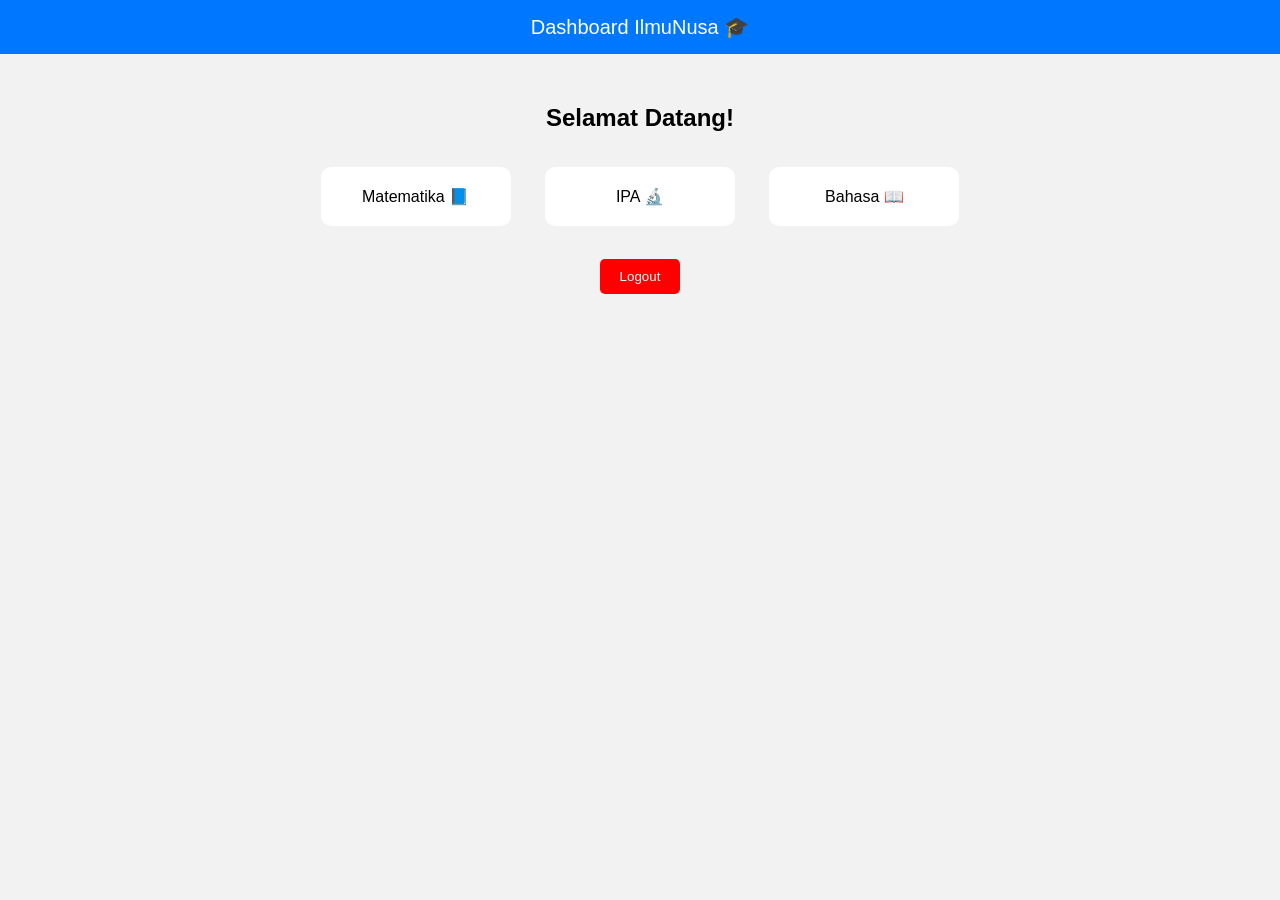
==== dashboard.html @ 0c445fe3 "Create dashboard.html" ====
<!DOCTYPE html>
<html>
<head>
  <title>Dashboard IlmuNusa</title>

  <style>
    body {
      font-family: Arial, sans-serif;
      margin: 0;
      background: #f2f2f2;
    }

    .navbar {
      background: #0077ff;
      color: white;
      padding: 15px;
      text-align: center;
      font-size: 20px;
    }

    .content {
      padding: 30px;
      text-align: center;
    }

    .card {
      background: white;
      padding: 20px;
      margin: 15px;
      border-radius: 10px;
      display: inline-block;
      width: 150px;
    }

    button {
      padding: 10px 20px;
      background: red;
      color: white;
      border: none;
      border-radius: 5px;
      cursor: pointer;
    }
  </style>

</head>
<body>

<div class="navbar">
  Dashboard IlmuNusa 🎓
</div>

<div class="content">
  <h2>Selamat Datang!</h2>

  <div class="card">Matematika 📘</div>
  <div class="card">IPA 🔬</div>
  <div class="card">Bahasa 📖</div>

  <br><br>

  <button onclick="window.location.href='index.html'">
    Logout
  </button>
</div>

</body>
</html>
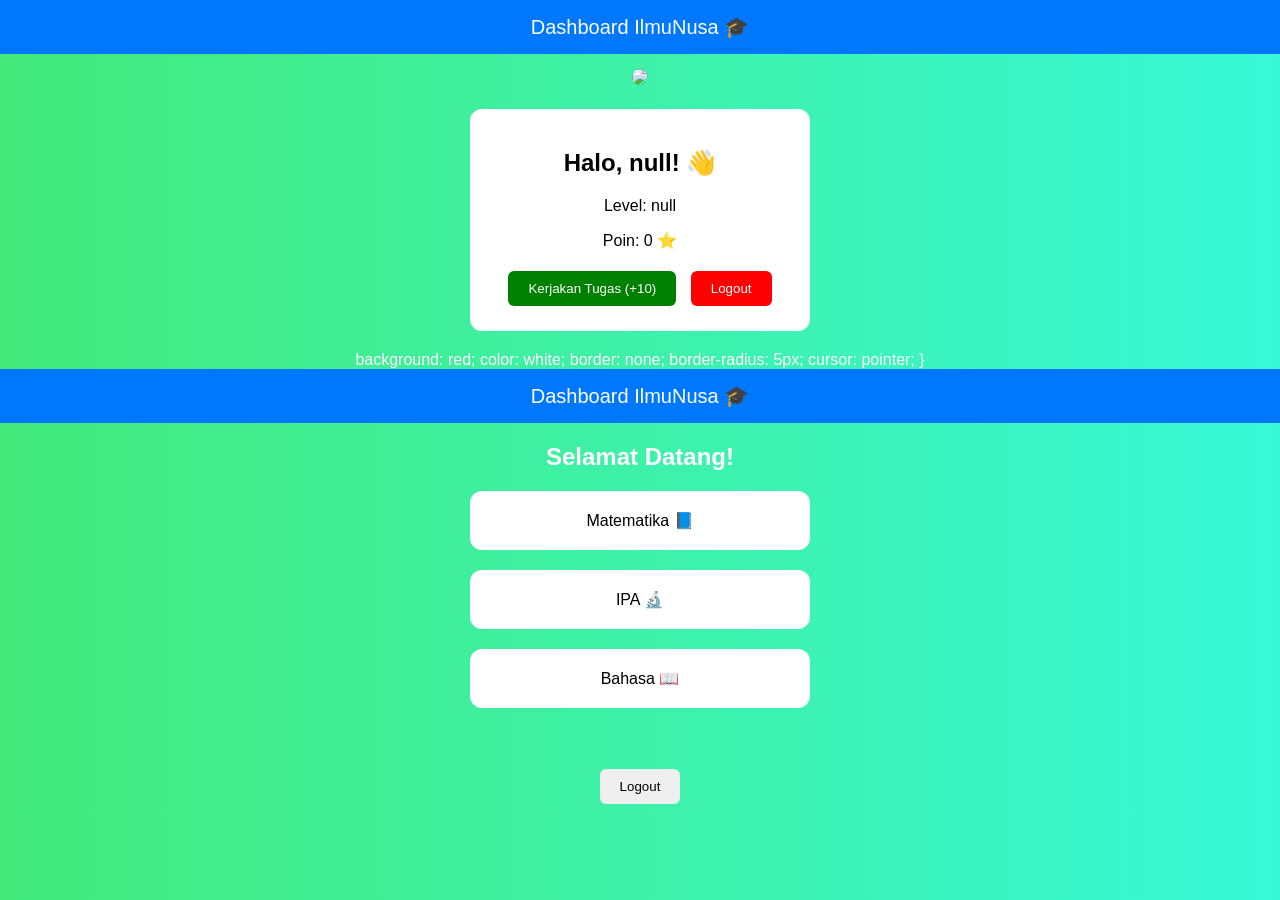
==== commit dc3dd249: "Update dashboard.html" ====
--- a/dashboard.html
+++ b/dashboard.html
@@ -1,40 +1,111 @@
 <!DOCTYPE html>
 <html>
 <head>
-  <title>Dashboard IlmuNusa</title>
+  <title>Dashboard IlmuNusa
+  id</title>
 
   <style>
     body {
       font-family: Arial, sans-serif;
       margin: 0;
-      background: #f2f2f2;
+      background: linear-gradient(to right, #43e97b, #38f9d7);
+      text-align: center;
+      color: white;
     }
 
     .navbar {
       background: #0077ff;
-      color: white;
       padding: 15px;
-      text-align: center;
       font-size: 20px;
-    }
-
-    .content {
-      padding: 30px;
-      text-align: center;
     }
 
     .card {
       background: white;
+      color: black;
+      margin: 20px auto;
       padding: 20px;
-      margin: 15px;
-      border-radius: 10px;
-      display: inline-block;
-      width: 150px;
+      border-radius: 12px;
+      width: 300px;
     }
 
     button {
       padding: 10px 20px;
+      border: none;
+      border-radius: 6px;
+      cursor: pointer;
+      margin: 5px;
+    }
+
+    .btn-tugas {
+      background: green;
+      color: white;
+    }
+
+    .btn-logout {
       background: red;
+      color: white;
+    }
+
+    img {
+      border-radius: 50%;
+      margin-top: 15px;
+    }
+  </style>
+
+</head>
+<body>
+
+<div class="navbar">
+  Dashboard IlmuNusa 🎓
+</div>
+
+<img src="https://i.ibb.co/4pDNDk1/avatar.png" width="100">
+
+<div class="card">
+  <h2 id="welcome"></h2>
+  <p id="level"></p>
+  <p>Poin: <span id="poin"></span> ⭐</p>
+
+  <button class="btn-tugas" onclick="tambahPoin()">
+    Kerjakan Tugas (+10)
+  </button>
+
+  <button class="btn-logout" onclick="logout()">
+    Logout
+  </button>
+</div>
+
+<script>
+let nama = localStorage.getItem("nama");
+let level = localStorage.getItem("level");
+let poin = localStorage.getItem("poin");
+
+if (!poin) {
+  poin = 0;
+}
+
+document.getElementById("welcome").innerText =
+  "Halo, " + nama + "! 👋";
+
+document.getElementById("level").innerText =
+  "Level: " + level;
+
+document.getElementById("poin").innerText = poin;
+
+function tambahPoin() {
+  poin = parseInt(poin) + 10;
+  localStorage.setItem("poin", poin);
+  document.getElementById("poin").innerText = poin;
+}
+
+function logout() {
+  localStorage.clear();
+  window.location.href = "index.html";
+}
+</script>
+
+</body>
+</html>      background: red;
       color: white;
       border: none;
       border-radius: 5px;
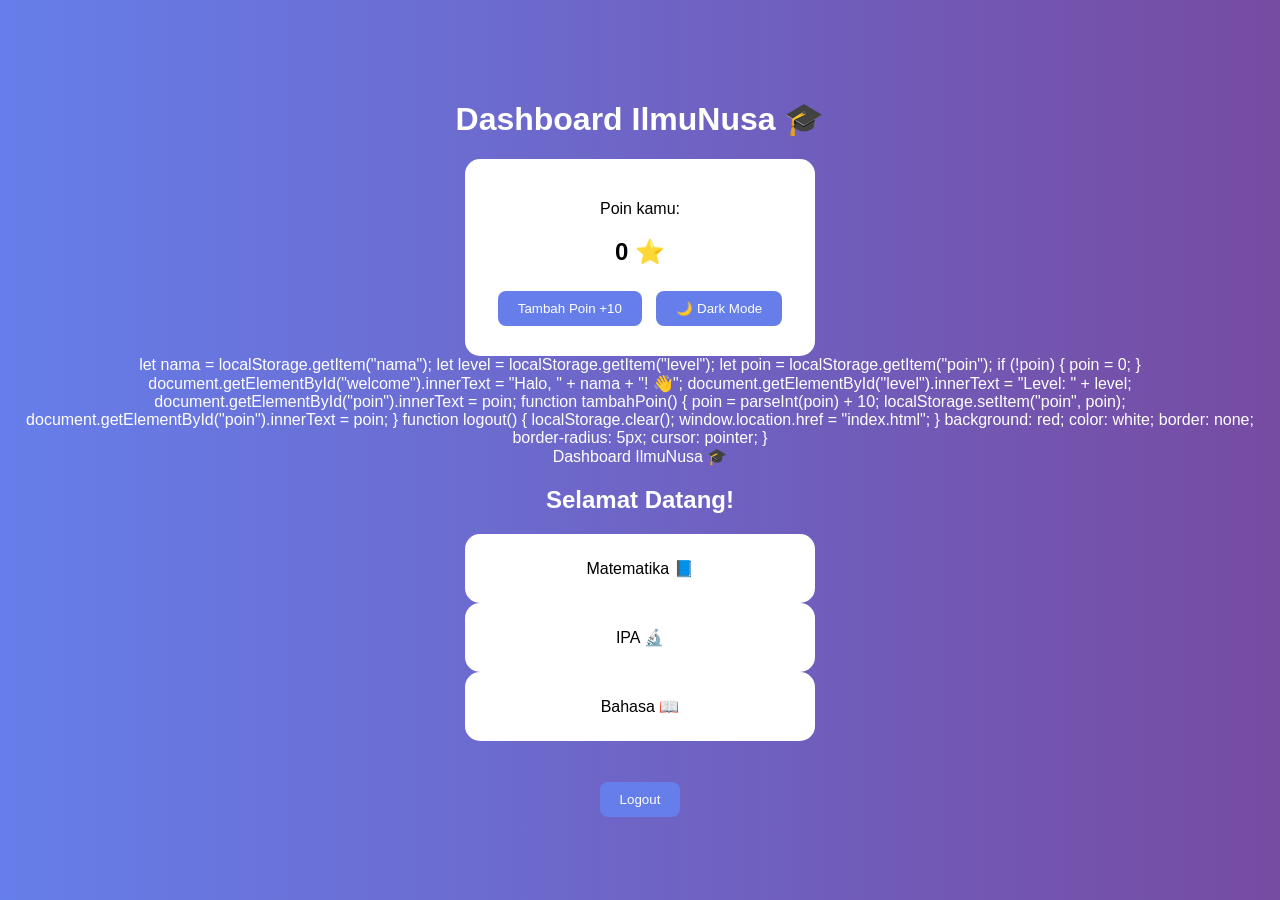
==== commit 3da2b9ee: "Update dashboard.html" ====
--- a/dashboard.html
+++ b/dashboard.html
@@ -1,82 +1,81 @@
 <!DOCTYPE html>
 <html>
 <head>
-  <title>Dashboard IlmuNusa
-  id</title>
+  <title>Dashboard IlmuNusa</title>
 
   <style>
     body {
       font-family: Arial, sans-serif;
-      margin: 0;
-      background: linear-gradient(to right, #43e97b, #38f9d7);
       text-align: center;
+      background: linear-gradient(to right, #667eea, #764ba2);
       color: white;
-    }
-
-    .navbar {
-      background: #0077ff;
-      padding: 15px;
-      font-size: 20px;
+      margin-top: 100px;
+      transition: 0.3s;
     }
 
     .card {
       background: white;
       color: black;
-      margin: 20px auto;
-      padding: 20px;
-      border-radius: 12px;
+      padding: 25px;
       width: 300px;
+      margin: auto;
+      border-radius: 15px;
+      transition: 0.3s;
     }
 
     button {
       padding: 10px 20px;
       border: none;
-      border-radius: 6px;
+      border-radius: 8px;
+      background: #667eea;
+      color: white;
       cursor: pointer;
       margin: 5px;
     }
 
-    .btn-tugas {
-      background: green;
+    button:hover {
+      background: #5a67d8;
+    }
+
+    .dark {
+      background: #121212;
       color: white;
     }
 
-    .btn-logout {
-      background: red;
+    .dark .card {
+      background: #1e1e1e;
       color: white;
-    }
-
-    img {
-      border-radius: 50%;
-      margin-top: 15px;
     }
   </style>
 
 </head>
 <body>
 
-<div class="navbar">
-  Dashboard IlmuNusa 🎓
-</div>
-
-<img src="https://i.ibb.co/4pDNDk1/avatar.png" width="100">
+<h1>Dashboard IlmuNusa 🎓</h1>
 
 <div class="card">
-  <h2 id="welcome"></h2>
-  <p id="level"></p>
-  <p>Poin: <span id="poin"></span> ⭐</p>
+  <p>Poin kamu:</p>
+  <h2 id="poin">0 ⭐</h2>
 
-  <button class="btn-tugas" onclick="tambahPoin()">
-    Kerjakan Tugas (+10)
-  </button>
-
-  <button class="btn-logout" onclick="logout()">
-    Logout
-  </button>
+  <button onclick="tambah()">Tambah Poin +10</button>
+  <button onclick="darkMode()">🌙 Dark Mode</button>
 </div>
 
 <script>
-let nama = localStorage.getItem("nama");
+let poin = 0;
+
+function tambah() {
+  poin = poin + 10;
+  document.getElementById("poin").innerText = poin + " ⭐";
+}
+
+function darkMode() {
+  document.body.classList.toggle("dark");
+}
+</script>
+
+</body>
+</html>let nama = localStorage.getItem("nama");
 let level = localStorage.getItem("level");
 let poin = localStorage.getItem("poin");
 
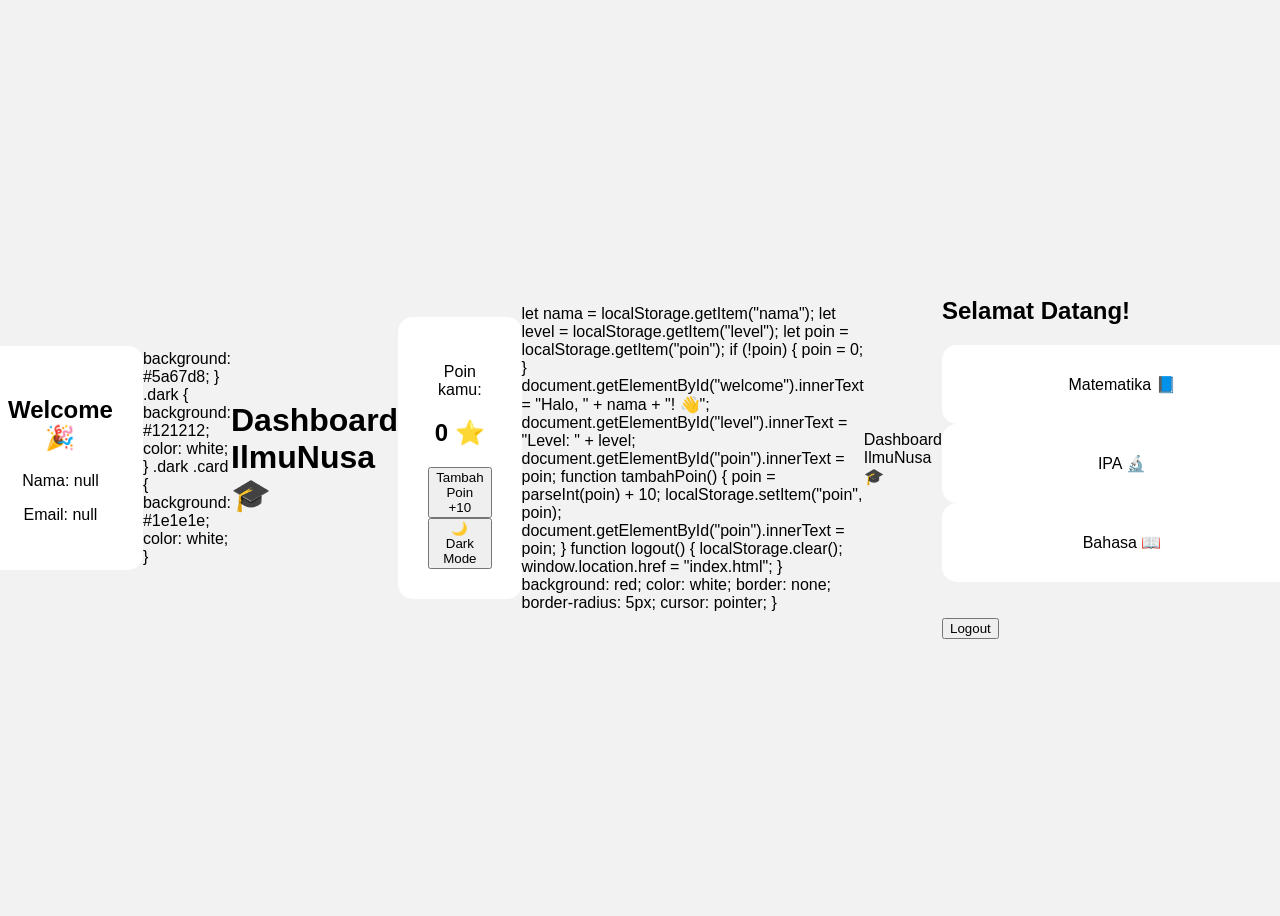
==== commit 76dd21b9: "Update dashboard.html" ====
--- a/dashboard.html
+++ b/dashboard.html
@@ -5,36 +5,43 @@
 
   <style>
     body {
-      font-family: Arial, sans-serif;
-      text-align: center;
-      background: linear-gradient(to right, #667eea, #764ba2);
-      color: white;
-      margin-top: 100px;
-      transition: 0.3s;
+      font-family: Arial;
+      background: #f2f2f2;
+      display: flex;
+      justify-content: center;
+      align-items: center;
+      height: 100vh;
     }
 
     .card {
       background: white;
-      color: black;
-      padding: 25px;
+      padding: 30px;
+      border-radius: 15px;
       width: 300px;
-      margin: auto;
-      border-radius: 15px;
-      transition: 0.3s;
+      text-align: center;
     }
+  </style>
+</head>
+<body>
 
-    button {
-      padding: 10px 20px;
-      border: none;
-      border-radius: 8px;
-      background: #667eea;
-      color: white;
-      cursor: pointer;
-      margin: 5px;
-    }
+<div class="card">
+  <h2>Welcome 🎉</h2>
+  
+  <p id="namaText"></p>
+  <p id="emailText"></p>
 
-    button:hover {
-      background: #5a67d8;
+</div>
+
+<script>
+let nama = localStorage.getItem("nama");
+let email = localStorage.getItem("email");
+
+document.getElementById("namaText").innerText = "Nama: " + nama;
+document.getElementById("emailText").innerText = "Email: " + email;
+</script>
+
+</body>
+</html>      background: #5a67d8;
     }
 
     .dark {
